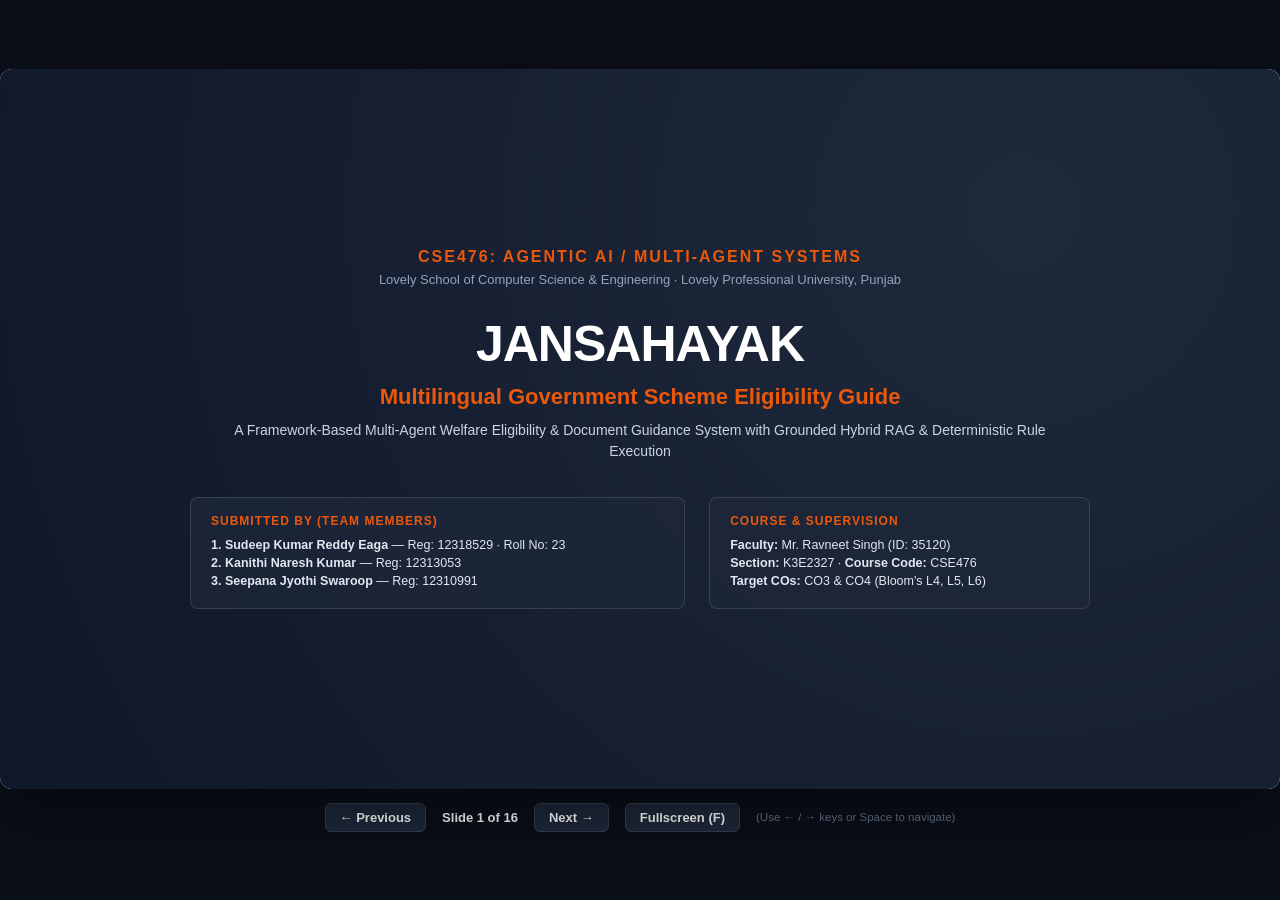
==== PRESENTATION.html @ 5d27ed0f "Add comprehensive 16-slide class presentation in PPTX, HTML, and Markdown formats" ====
<!DOCTYPE html>
<html lang="en">
<head>
  <meta charset="UTF-8">
  <meta name="viewport" content="width=device-width, initial-scale=1.0">
  <title>JanSahayak: Multilingual Government Scheme Eligibility Guide — Presentation</title>
  <style>
    :root {
      --navy: #0f172a;
      --navy-light: #1e293b;
      --saffron: #ea580c;
      --saffron-light: #ffedd5;
      --blue: #2563eb;
      --green: #16a34a;
      --text-dark: #0f172a;
      --text-muted: #64748b;
      --card-bg: #ffffff;
      --card-border: #e2e8f0;
      --bg: #f8fafc;
    }

    * {
      box-sizing: border-box;
      margin: 0;
      padding: 0;
    }

    body {
      font-family: -apple-system, BlinkMacSystemFont, "Segoe UI", Roboto, Helvetica, Arial, sans-serif;
      background-color: #0b0f19;
      color: var(--text-dark);
      display: flex;
      flex-direction: column;
      align-items: center;
      justify-content: center;
      min-height: 100vh;
      overflow: hidden;
      user-select: none;
    }

    /* Presentation Slide Frame (16:9 Widescreen) */
    .deck-container {
      position: relative;
      width: 1280px;
      height: 720px;
      background: var(--bg);
      border-radius: 12px;
      overflow: hidden;
      box-shadow: 0 25px 60px rgba(0, 0, 0, 0.45);
      display: flex;
      flex-direction: column;
    }

    .slide {
      display: none;
      width: 100%;
      height: 100%;
      padding: 0;
      flex-direction: column;
      position: absolute;
      top: 0;
      left: 0;
      background: var(--bg);
    }

    .slide.active {
      display: flex;
      animation: fadeIn 0.25s ease-in-out;
    }

    @keyframes fadeIn {
      from { opacity: 0; transform: scale(0.995); }
      to { opacity: 1; transform: scale(1); }
    }

    /* Slide Header */
    .slide-header {
      background: var(--navy);
      padding: 14px 40px;
      border-bottom: 4px solid var(--saffron);
      display: flex;
      flex-direction: column;
      gap: 3px;
    }

    .slide-tag {
      font-size: 11px;
      font-weight: 800;
      letter-spacing: 1.5px;
      color: var(--saffron);
      text-transform: uppercase;
    }

    .slide-title {
      font-size: 24px;
      font-weight: 800;
      color: #ffffff;
      letter-spacing: -0.3px;
    }

    /* Slide Body */
    .slide-body {
      flex: 1;
      padding: 24px 40px;
      display: grid;
      gap: 24px;
      overflow-y: auto;
    }

    .grid-2 {
      grid-template-columns: 1fr 1fr;
    }

    .grid-3 {
      grid-template-columns: 1fr 1fr 1fr;
    }

    .card {
      background: var(--card-bg);
      border: 1.5px solid var(--card-border);
      border-radius: 10px;
      padding: 20px 22px;
      display: flex;
      flex-direction: column;
      gap: 12px;
      box-shadow: 0 4px 12px rgba(15, 23, 42, 0.03);
    }

    .card-title {
      font-size: 15px;
      font-weight: 800;
      color: var(--navy);
      border-bottom: 2px solid var(--card-border);
      padding-bottom: 8px;
      display: flex;
      align-items: center;
      gap: 8px;
    }

    .card-content {
      font-size: 13px;
      line-height: 1.55;
      color: #334155;
      display: flex;
      flex-direction: column;
      gap: 10px;
    }

    .card-content strong {
      color: var(--navy);
      font-weight: 700;
    }

    .metric-grid {
      display: grid;
      grid-template-columns: repeat(4, 1fr);
      gap: 16px;
      margin-bottom: 16px;
    }

    .metric-card {
      background: #ffffff;
      border: 2px solid var(--card-border);
      border-radius: 8px;
      padding: 12px;
      text-align: center;
    }

    .metric-card.green { border-color: var(--green); }
    .metric-card.blue { border-color: var(--blue); }
    .metric-card.saffron { border-color: var(--saffron); }

    .metric-label {
      font-size: 10px;
      font-weight: 800;
      color: var(--text-muted);
      text-transform: uppercase;
      letter-spacing: 0.8px;
    }

    .metric-val {
      font-size: 26px;
      font-weight: 900;
      margin: 4px 0 2px 0;
    }

    .metric-card.green .metric-val { color: var(--green); }
    .metric-card.blue .metric-val { color: var(--blue); }
    .metric-card.saffron .metric-val { color: var(--saffron); }

    .metric-sub {
      font-size: 10.5px;
      color: var(--text-muted);
    }

    /* Table Styling */
    table.slide-table {
      width: 100%;
      border-collapse: collapse;
      font-size: 12px;
      background: #ffffff;
      border-radius: 6px;
      overflow: hidden;
      border: 1px solid var(--card-border);
    }

    table.slide-table th {
      background: var(--navy);
      color: #ffffff;
      padding: 8px 12px;
      text-align: left;
      font-weight: 700;
    }

    table.slide-table td {
      padding: 7px 12px;
      border-bottom: 1px solid #f1f5f9;
      color: #334155;
    }

    table.slide-table tr:nth-child(even) td {
      background: #f8fafc;
    }

    .badge-pill {
      display: inline-block;
      padding: 2px 8px;
      border-radius: 12px;
      font-size: 11px;
      font-weight: 800;
      background: #dcfce7;
      color: var(--green);
    }

    /* Slide Footer */
    .slide-footer {
      padding: 8px 40px;
      background: #ffffff;
      border-top: 1px solid var(--card-border);
      display: flex;
      justify-content: space-between;
      align-items: center;
      font-size: 11px;
      color: var(--text-muted);
    }

    /* Title Slide Specifics */
    .slide-title-bg {
      background: radial-gradient(circle at 80% 20%, #1e293b 0%, #0f172a 100%);
      color: #ffffff;
      justify-content: center;
      align-items: center;
      text-align: center;
      padding: 40px;
    }

    .title-lpu {
      color: var(--saffron);
      font-size: 16px;
      font-weight: 800;
      letter-spacing: 2px;
      text-transform: uppercase;
      margin-bottom: 6px;
    }

    .title-dept {
      color: #94a3b8;
      font-size: 13px;
      margin-bottom: 30px;
    }

    .title-main {
      font-size: 50px;
      font-weight: 900;
      letter-spacing: -1px;
      line-height: 1.1;
      margin-bottom: 12px;
    }

    .title-sub {
      font-size: 22px;
      font-weight: 700;
      color: var(--saffron);
      margin-bottom: 10px;
    }

    .title-desc {
      font-size: 14px;
      color: #cbd5e1;
      max-width: 820px;
      margin: 0 auto 35px auto;
      line-height: 1.5;
    }

    .title-grid {
      display: grid;
      grid-template-columns: 1.3fr 1fr;
      gap: 24px;
      max-width: 900px;
      width: 100%;
      text-align: left;
    }

    .title-card {
      background: rgba(30, 41, 59, 0.7);
      border: 1px solid rgba(255, 255, 255, 0.12);
      border-radius: 8px;
      padding: 16px 20px;
    }

    .title-card h4 {
      font-size: 12px;
      color: var(--saffron);
      text-transform: uppercase;
      letter-spacing: 1px;
      margin-bottom: 10px;
    }

    .title-card p {
      font-size: 12.5px;
      color: #e2e8f0;
      margin-bottom: 4px;
    }

    /* Controls Bar */
    .controls-bar {
      margin-top: 14px;
      display: flex;
      align-items: center;
      gap: 16px;
      color: #94a3b8;
      font-size: 13px;
    }

    .nav-btn {
      background: var(--navy-light);
      color: #ffffff;
      border: 1px solid #334155;
      padding: 6px 14px;
      border-radius: 6px;
      cursor: pointer;
      font-weight: 600;
      font-size: 13px;
      transition: background 0.15s;
    }

    .nav-btn:hover {
      background: var(--saffron);
    }
  </style>
</head>
<body>

  <div class="deck-container" id="deckContainer">

    <!-- SLIDE 1: Title Slide -->
    <div class="slide slide-title-bg active" id="slide-1">
      <div class="title-lpu">CSE476: AGENTIC AI / MULTI-AGENT SYSTEMS</div>
      <div class="title-dept">Lovely School of Computer Science &amp; Engineering &middot; Lovely Professional University, Punjab</div>
      <div class="title-main">JANSAHAYAK</div>
      <div class="title-sub">Multilingual Government Scheme Eligibility Guide</div>
      <div class="title-desc">
        A Framework-Based Multi-Agent Welfare Eligibility &amp; Document Guidance System with Grounded Hybrid RAG &amp; Deterministic Rule Execution
      </div>

      <div class="title-grid">
        <div class="title-card">
          <h4>Submitted By (Team Members)</h4>
          <p><strong>1. Sudeep Kumar Reddy Eaga</strong> &mdash; Reg: 12318529 &middot; Roll No: 23</p>
          <p><strong>2. Kanithi Naresh Kumar</strong> &mdash; Reg: 12313053</p>
          <p><strong>3. Seepana Jyothi Swaroop</strong> &mdash; Reg: 12310991</p>
        </div>
        <div class="title-card">
          <h4>Course &amp; Supervision</h4>
          <p><strong>Faculty:</strong> Mr. Ravneet Singh (ID: 35120)</p>
          <p><strong>Section:</strong> K3E2327 &middot; <strong>Course Code:</strong> CSE476</p>
          <p><strong>Target COs:</strong> CO3 &amp; CO4 (Bloom's L4, L5, L6)</p>
        </div>
      </div>
    </div>

    <!-- SLIDE 2: Problem Statement & Motivation -->
    <div class="slide" id="slide-2">
      <div class="slide-header">
        <div class="slide-tag">Problem Statement &amp; Motivation</div>
        <div class="slide-title">The Citizen Welfare Access Dilemma in India</div>
      </div>
      <div class="slide-body grid-2">
        <div class="card">
          <div class="card-title">Real-World Societal Challenge</div>
          <div class="card-content">
            <p><strong>Linguistic Divide:</strong> India has 22+ official languages, yet government gazettes and welfare portals are predominantly authored in formal English or bureaucratic Hindi, excluding millions of non-English literate citizens.</p>
            <p><strong>Fragmented Bureaucratic Silos:</strong> Schemes are dispersed across unlinked ministries (Agriculture, Rural Dev, Health, MSME, Social Justice). Citizens must navigate dozens of portals with no unified point of intake.</p>
            <p><strong>Complex Multi-Conditional Rules:</strong> Determining eligibility requires evaluating statutory criteria: income caps, land acreage, pucca housing status, BPL cards, caste categories, age boundaries, and gender rules.</p>
            <p><strong>Document Ambiguity:</strong> Citizens lack clarity on required papers, causing repeated rejections at Common Service Centres (CSCs).</p>
          </div>
        </div>
        <div class="card">
          <div class="card-title">The JanSahayak Multi-Agent Solution</div>
          <div class="card-content">
            <p><strong>6 Specialized Agents in Sequential Chain:</strong> Orchestrated via Microsoft Agent Framework SequentialBuilder, guaranteeing deterministic progression from intake to verified guide.</p>
            <p><strong>12 Indian Languages &amp; Voice Accessibility:</strong> Full text and STT/TTS voice support for Hindi, Punjabi, Telugu, Tamil, Bengali, Marathi, Kannada, Gujarati, Malayalam, Odia, Urdu (RTL), and English.</p>
            <p><strong>Zero-Hallucination GroundingGate:</strong> Verifies that every recommended scheme is grounded in official RAG chunks and satisfies mathematical eligibility rules.</p>
            <p><strong>Two-Tier Fast &amp; Accurate Redis Cache:</strong> Sub-5ms response times via profile-guarded exact and semantic vector cache buckets with zero cross-demographic contamination.</p>
          </div>
        </div>
      </div>
      <div class="slide-footer">
        <span>JanSahayak: Multilingual Government Scheme Eligibility Guide | LPU CSE476</span>
        <span>2 / 16</span>
      </div>
    </div>

    <!-- SLIDE 3: Microservices Topology -->
    <div class="slide" id="slide-3">
      <div class="slide-header">
        <div class="slide-tag">System Architecture</div>
        <div class="slide-title">Decoupled Microservice Topology &amp; Ports</div>
      </div>
      <div class="slide-body grid-3">
        <div class="card">
          <div class="card-title" style="color: var(--blue);">1. Edge &amp; UI Layer</div>
          <div class="card-content">
            <p><strong>frontend-ui (:3000):</strong><br>Alpine Nginx Single Page Application. Features Web Speech API STT/TTS, live visual 6-stage tracker, Urdu RTL mode, and direct scheme browser.</p>
            <p><strong>api-gateway (:8000):</strong><br>FastAPI edge proxy. Manages two-tier Redis caching, Server-Sent Events (SSE) progress streaming, and LoopAwareAsyncHttpPool resilient connection pooling.</p>
          </div>
        </div>
        <div class="card">
          <div class="card-title" style="color: var(--saffron);">2. Core Agent &amp; Voice</div>
          <div class="card-content">
            <p><strong>agent-orchestrator (:8003):</strong><br>Microsoft Agent Framework runtime. Executes SequentialBuilder pipeline, GroundingGate invariant verification, and 10-profile evaluation benchmarks.</p>
            <p><strong>voice-speech-service (:8004):</strong><br>12 BCP-47 speech locale registry and markdown-to-speech sanitizer stripping formatting for browser audio synthesis.</p>
          </div>
        </div>
        <div class="card">
          <div class="card-title" style="color: var(--green);">3. Data, RAG &amp; Cache</div>
          <div class="card-content">
            <p><strong>profile-memory (:8001):</strong><br>Session working memory, demographic attributes, and execution audit trails.</p>
            <p><strong>rag-retrieval (:8002):</strong><br>Hybrid BM25 + Dense Character Trigram vector RAG over 17 government schemes.</p>
            <p><strong>PostgreSQL 16 &amp; Redis 7:</strong><br>Relational/JSONB schema + high-speed L1/L2 in-memory caching.</p>
          </div>
        </div>
      </div>
      <div class="slide-footer">
        <span>JanSahayak: Multilingual Government Scheme Eligibility Guide | LPU CSE476</span>
        <span>3 / 16</span>
      </div>
    </div>

    <!-- SLIDE 4: Multi-Agent Sequential Pipeline -->
    <div class="slide" id="slide-4">
      <div class="slide-header">
        <div class="slide-tag">Multi-Agent Coordination</div>
        <div class="slide-title">Microsoft Agent Framework Sequential Orchestration</div>
      </div>
      <div class="slide-body grid-2">
        <div class="card">
          <div class="card-title">Why Sequential Pipeline Topology?</div>
          <div class="card-content">
            <p><strong>Ordered Administrative Workflow:</strong> Real-world welfare evaluation is inherently sequential: Language/Demographics &rarr; RAG Document Retrieval &rarr; Rule Verification &rarr; Document Checklist &rarr; Grounding Check &rarr; Language Consistency.</p>
            <p><strong>No Race Conditions:</strong> Blackboard / Broadcast patterns introduce unpredictable execution order and state conflicts. Sequential ordering eliminates concurrency bugs.</p>
            <p><strong>Zero LLM Token Waste:</strong> Supervisor agents burn high token budgets re-routing tasks dynamically. A deterministic linear chain provides minimal latency and optimal efficiency.</p>
            <p><strong>Rigorous Quality Gates:</strong> Permits embedding an explicit GroundingGate between rule evaluation and citizen response.</p>
          </div>
        </div>
        <div class="card">
          <div class="card-title">Framework Primitives &amp; Shared Memory</div>
          <div class="card-content">
            <p><strong>SequentialBuilder:</strong> Chains all 6 agents implementing Microsoft Agent Framework's <code>SupportsAgentRun</code> protocol.</p>
            <p><strong>Template Method Pattern:</strong> <code>SpecializedPipelineAgent(BaseAgent)</code> handles timing telemetry, session lifecycle, and memory read/write audit logging.</p>
            <p><strong>SharedProfileMemoryContextProvider:</strong> Reactive context provider that reads and writes <code>UserProfileMemory</code> across the pipeline, syncing with PostgreSQL and Redis.</p>
            <p><strong>Audit Ledger:</strong> Every agent logs accessed memory fields, duration in milliseconds, and output summaries.</p>
          </div>
        </div>
      </div>
      <div class="slide-footer">
        <span>JanSahayak: Multilingual Government Scheme Eligibility Guide | LPU CSE476</span>
        <span>4 / 16</span>
      </div>
    </div>

    <!-- SLIDE 5: Agent 1 - Profile Intake Agent -->
    <div class="slide" id="slide-5">
      <div class="slide-header">
        <div class="slide-tag">Specialized Agent 1 / 6</div>
        <div class="slide-title">Profile Intake Agent (Language &amp; Demographics)</div>
      </div>
      <div class="slide-body grid-2">
        <div class="card">
          <div class="card-title">Detection &amp; Slot Extraction Engine</div>
          <div class="card-content">
            <p><strong>12-Language Script Detection:</strong> Evaluates Unicode codepoints across Latin, Devanagari, Gurmukhi, Telugu, Tamil, Bengali, Kannada, Gujarati, Malayalam, Odia, and Perso-Arabic scripts.</p>
            <p><strong>Indic &amp; Urdu Numeral Normalizer:</strong> Translates regional numerals into standard ASCII digits before numeric processing:<br>
            Devanagari [०-९] &rarr; [0-9] | Gurmukhi [੦-੯] &rarr; [0-9]<br>
            Telugu [౦-౯] &rarr; [0-9] | Urdu [۰-۹] &rarr; [0-9]</p>
            <p><strong>Regex Slot Extraction (14 Attributes):</strong> Extracts Age, Income, Landholding acres, Pucca house status, BPL card, Gender, Marital status, Caste category, Disability percentage, LPG connection, Student status, Govt employee status, and Girl child age.</p>
          </div>
        </div>
        <div class="card">
          <div class="card-title">Interactive Features &amp; Memory Contract</div>
          <div class="card-content">
            <p><strong>Missing Requisite Detection:</strong> Automatically flags missing core fields (age, occupation, residence, income) in <code>missing_profile_fields</code> for interactive UI confirmation.</p>
            <p><strong>Form Overrides:</strong> Combines direct form dropdowns with conversational text input.</p>
            <p><strong>Canonical Demographic Signature:</strong> Computes a demographic SHA-256 hash used by the Redis Semantic Cache before pipeline execution.</p>
            <p><strong>Memory Contract:</strong> Reads <code>raw_query</code>; writes strongly typed <code>CitizenProfile</code> and resets stale downstream state.</p>
          </div>
        </div>
      </div>
      <div class="slide-footer">
        <span>JanSahayak: Multilingual Government Scheme Eligibility Guide | LPU CSE476</span>
        <span>5 / 16</span>
      </div>
    </div>

    <!-- SLIDE 6: Agent 2 - Scheme Retrieval Agent -->
    <div class="slide" id="slide-6">
      <div class="slide-header">
        <div class="slide-tag">Specialized Agent 2 / 6</div>
        <div class="slide-title">Scheme Retrieval Agent (Hybrid BM25 + Vector RAG)</div>
      </div>
      <div class="slide-body grid-2">
        <div class="card">
          <div class="card-title">Hybrid Retrieval Architecture</div>
          <div class="card-content">
            <p><strong>Why Hybrid RAG?</strong> Pure sparse search misses semantic meaning in colloquial dialects; pure dense models hallucinate or confuse official scheme acronyms (PM-KISAN vs PMFBY).</p>
            <p><strong>Dual-Tier Hybrid Formula:</strong><br>
            <code>Score = 0.5 &times; BM25Score + 0.5 &times; CosineSim(E_chunk, E_query)</code></p>
            <p><strong>Okapi BM25 Sparse Search:</strong> Indexes exact ministry names, portals, and statutory acronyms.</p>
            <p><strong>Dense Character 3-Gram Vector Model:</strong> Captures sub-word morphology and Indic transliterations invariant to dialectal spelling variations.</p>
          </div>
        </div>
        <div class="card">
          <div class="card-title">Candidate Filtering &amp; Grounding Evidence</div>
          <div class="card-content">
            <p><strong>Profile-Guided Query Expansion:</strong> Ingests the raw query and enriches it with demographic slots (e.g. "elderly rural farmer 2 acres bpl agriculture crop insurance").</p>
            <p><strong>Top-K Candidate Selection (K = 10):</strong> Retrieves top 10 relevant policy chunks across the 17 seeded welfare schemes.</p>
            <p><strong>Chunk Citation Preservation:</strong> Associates every candidate scheme with explicit chunk IDs (e.g., <code>PM-KISAN::chunk_0</code>). Mandatory for GroundingGate verification.</p>
            <p><strong>Memory Contract:</strong> Writes <code>retrieved_chunks</code> and <code>retrieved_scheme_ids</code> to UserProfileMemory.</p>
          </div>
        </div>
      </div>
      <div class="slide-footer">
        <span>JanSahayak: Multilingual Government Scheme Eligibility Guide | LPU CSE476</span>
        <span>6 / 16</span>
      </div>
    </div>

    <!-- SLIDE 7: Agent 3 - Eligibility Rule Agent -->
    <div class="slide" id="slide-7">
      <div class="slide-header">
        <div class="slide-tag">Specialized Agent 3 / 6</div>
        <div class="slide-title">Eligibility Rule Agent (Deterministic Strategy Engine)</div>
      </div>
      <div class="slide-body grid-2">
        <div class="card">
          <div class="card-title">Strategy Pattern Comparator Engine</div>
          <div class="card-content">
            <p><strong>Strategy Table (<code>_OPERATOR_STRATEGIES</code>):</strong> Pure, stateless comparison functions for all RuleOperator enums:<br>
            LTE, GTE, EQ, NEQ, IN, NOT_IN, BOOL_IS, RANGE.</p>
            <p><strong>Strictly Bounded to RAG Candidates:</strong> Evaluates only candidate schemes retrieved by RAG, preventing hallucination of arbitrary non-existent schemes.</p>
            <p><strong>Composite Rule Grammar:</strong><br>
            &bull; <strong>all_of (Mandatory Conjunction):</strong> Every condition must strictly evaluate to True.<br>
            &bull; <strong>any_of_groups (Alternative Disjunction):</strong> Evaluates alternative branches (e.g. BPL card OR kutcha house).</p>
          </div>
        </div>
        <div class="card">
          <div class="card-title">Tri-State Logic &amp; Audit Trail</div>
          <div class="card-content">
            <p><strong>Tri-State Classification:</strong><br>
            1. <strong>ELIGIBLE:</strong> Passed all mandatory rules with zero failures and zero missing facts.<br>
            2. <strong>POTENTIAL:</strong> Passed rules, zero failures, pending confirmation of 1-2 missing facts.<br>
            3. <strong>INELIGIBLE:</strong> Failed &ge; 1 statutory rule (e.g. income limit exceeded, govt employee exclusion).</p>
            <p><strong>Detailed Rule Audit Trail:</strong> Logs exact actual vs threshold values (e.g., "Passed: land_acres=2.0 &le; 5.0, income=90000 &le; 200000").</p>
            <p><strong>Memory Contract:</strong> Writes <code>eligibility_results</code>, <code>eligible_scheme_ids</code>, <code>potential_scheme_ids</code>.</p>
          </div>
        </div>
      </div>
      <div class="slide-footer">
        <span>JanSahayak: Multilingual Government Scheme Eligibility Guide | LPU CSE476</span>
        <span>7 / 16</span>
      </div>
    </div>

    <!-- SLIDE 8: Agent 4 - Document Checklist Agent -->
    <div class="slide" id="slide-8">
      <div class="slide-header">
        <div class="slide-tag">Specialized Agent 4 / 6</div>
        <div class="slide-title">Document Checklist Agent (Deduplication &amp; Authorities)</div>
      </div>
      <div class="slide-body grid-2">
        <div class="card">
          <div class="card-title">Cross-Scheme Merging &amp; Deduplication</div>
          <div class="card-content">
            <p><strong>The Multi-Scheme Document Problem:</strong> When a citizen qualifies for multiple schemes (e.g., PM-KISAN, PMFBY, PMAY-G, AB-PMJAY), naive systems output 4 duplicate "Aadhaar Card" and "Bank Passbook" bullet points.</p>
            <p><strong>Intelligent Merging Algorithm:</strong> Uses a keyed hash map <code>merged_docs: dict[str, DocumentRequirement]</code>. When a paper is cited multiple times, it consolidates it into one entry while appending scheme IDs to <code>required_for_schemes</code>.</p>
            <p><strong>Localized Document Names:</strong> Resolves document titles into the citizen's target language (e.g., 'ಆಧಾರ್ ಕಾರ್ಡ್', 'భూమి పట్టాదారు పాస్ పుస్తకం').</p>
          </div>
        </div>
        <div class="card">
          <div class="card-title">Issuing Authorities &amp; Where-to-Obtain</div>
          <div class="card-content">
            <p><strong>Statutory Authority Mapping:</strong> Directs citizens to the exact certifying office:<br>
            &bull; <strong>Aadhaar Card:</strong> UIDAI / Aadhaar Seva Kendra<br>
            &bull; <strong>BPL / Ration Card:</strong> Food &amp; Civil Supplies Department<br>
            &bull; <strong>Income / Caste Certificate:</strong> Tehsildar / Revenue Dept / CSC<br>
            &bull; <strong>Land Records:</strong> Patwari / State Bhulekh Portal<br>
            &bull; <strong>Disability Certificate:</strong> CMO / District Medical Board<br>
            &bull; <strong>Job Card:</strong> Gram Panchayat / Block Office</p>
            <p><strong>Memory Contract:</strong> Writes consolidated <code>document_checklist</code> to UserProfileMemory.</p>
          </div>
        </div>
      </div>
      <div class="slide-footer">
        <span>JanSahayak: Multilingual Government Scheme Eligibility Guide | LPU CSE476</span>
        <span>8 / 16</span>
      </div>
    </div>

    <!-- SLIDE 9: Agent 5 - Guide Manager & GroundingGate -->
    <div class="slide" id="slide-9">
      <div class="slide-header">
        <div class="slide-tag">Specialized Agent 5 / 6</div>
        <div class="slide-title">Guide Manager Agent &amp; GroundingGate Verification</div>
      </div>
      <div class="slide-body grid-2">
        <div class="card">
          <div class="card-title">The Three GroundingGate Invariants</div>
          <div class="card-content">
            <p><strong>Executed by <code>GroundingGate.verify()</code>:</strong></p>
            <p><strong>1. Invariant 1 (RAG Retrieval Lineage):</strong> Scheme must be present in <code>retrieved_scheme_ids</code> and possess non-empty chunk evidence IDs.</p>
            <p><strong>2. Invariant 2 (Deterministic Rule Passage):</strong> Scheme must have 0 failed rules and &ge; 1 explicitly passed rule.</p>
            <p><strong>3. Invariant 3 (Document Traceability):</strong> Every checklist document must link to at least one verified eligible scheme.</p>
            <p><strong>Hallucination Blocking:</strong> Any ungrounded scheme is stripped from <code>verified_scheme_ids</code> and flagged in <code>ungrounded_claims</code>.</p>
          </div>
        </div>
        <div class="card">
          <div class="card-title">Structured Multilingual Guide Synthesis</div>
          <div class="card-content">
            <p><strong>Standardized 4-Part Guide Layout:</strong><br>
            1. <strong>Greeting &amp; Count:</strong> Localized cultural greeting &amp; eligible count.<br>
            2. <strong>Eligible Schemes:</strong> Official name verbatim, localized benefit summary, explicit qualification reasons.<br>
            3. <strong>Consolidated Documents:</strong> Deduplicated papers with issuing authorities.<br>
            4. <strong>Step-by-Step Application Steps:</strong> Official portal link, local CSC action items, and toll-free helpline numbers.</p>
            <p><strong>Potential Schemes Section:</strong> Highlights programs unlocked if missing facts are provided.</p>
            <p><strong>Memory Contract:</strong> Writes <code>grounding_report</code> and <code>draft_guide_text</code>.</p>
          </div>
        </div>
      </div>
      <div class="slide-footer">
        <span>JanSahayak: Multilingual Government Scheme Eligibility Guide | LPU CSE476</span>
        <span>9 / 16</span>
      </div>
    </div>

    <!-- SLIDE 10: Agent 6 - Language-Consistency Reviewer Agent -->
    <div class="slide" id="slide-10">
      <div class="slide-header">
        <div class="slide-tag">Specialized Agent 6 / 6 (Group-of-3 Add-On)</div>
        <div class="slide-title">Language Reviewer Agent (Quality Assurance &amp; Auto-Repair)</div>
      </div>
      <div class="slide-body grid-2">
        <div class="card">
          <div class="card-title">Two Mandatory Quality Invariants</div>
          <div class="card-content">
            <p><strong>Invariant 1: Target Language Script Consistency:</strong><br>
            Computes script match ratio: <code>R_script = Target_Chars / Total_Alpha_Chars</code>.<br>
            - For Indic languages: Enforces R_script &ge; 0.35 and verifies localized headings.<br>
            - For English: Enforces R_script &ge; 0.60.</p>
            <p><strong>Invariant 2: Verbatim Scheme Name Preservation:</strong><br>
            Official scheme names (e.g., "Pradhan Mantri Kisan Samman Nidhi", "Ayushman Bharat PM-JAY") are statutory legal titles. If translated into arbitrary dictionary words, citizens cannot locate the scheme at physical CSC kiosks. The agent verifies every official name appears verbatim intact.</p>
          </div>
        </div>
        <div class="card">
          <div class="card-title">Deterministic Auto-Repair &amp; Telemetry</div>
          <div class="card-content">
            <p><strong>Deterministic Auto-Repair Engine:</strong> If any official scheme title is altered or omitted, the reviewer automatically restores the canonical scheme title in a formatted block and marks <code>repaired = True</code>. Also restores missing localized greetings.</p>
            <p><strong>LanguageReviewReport Telemetry:</strong> Records target language, detected reply language, script match ratio, intact names list, missing names list, repairs applied, and diagnostic notes.</p>
            <p><strong>Final Memory Write:</strong> Commits <code>final_reply_text</code> and <code>language_review_report</code> to UserProfileMemory.</p>
          </div>
        </div>
      </div>
      <div class="slide-footer">
        <span>JanSahayak: Multilingual Government Scheme Eligibility Guide | LPU CSE476</span>
        <span>10 / 16</span>
      </div>
    </div>

    <!-- SLIDE 11: Multilingual Voice & Speech Service -->
    <div class="slide" id="slide-11">
      <div class="slide-header">
        <div class="slide-tag">Multilingual NLP &amp; Voice</div>
        <div class="slide-title">Voice &amp; Speech Microservice (:8004)</div>
      </div>
      <div class="slide-body grid-2">
        <div class="card">
          <div class="card-title">12 Supported Indian Language Locales</div>
          <div class="card-content">
            <p><strong>Constitutional Language Representation:</strong><br>
            1. English (en-IN) &nbsp;&nbsp;&nbsp;&nbsp;&nbsp;&nbsp; 7. Marathi (mr-IN)<br>
            2. Hindi (hi-IN) &nbsp;&nbsp;&nbsp;&nbsp;&nbsp;&nbsp;&nbsp;&nbsp; 8. Kannada (kn-IN)<br>
            3. Punjabi (pa-IN) &nbsp;&nbsp;&nbsp;&nbsp;&nbsp; 9. Gujarati (gu-IN)<br>
            4. Telugu (te-IN) &nbsp;&nbsp;&nbsp;&nbsp;&nbsp;&nbsp; 10. Malayalam (ml-IN)<br>
            5. Tamil (ta-IN) &nbsp;&nbsp;&nbsp;&nbsp;&nbsp;&nbsp;&nbsp;&nbsp; 11. Odia (or-IN)<br>
            6. Bengali (bn-IN) &nbsp;&nbsp;&nbsp;&nbsp;&nbsp; 12. Urdu (ur-IN, RTL)</p>
            <p><strong>Urdu Right-to-Left (RTL):</strong> Dynamically switches text direction (<code>dir="rtl"</code>) when Urdu is selected, formatting Nastaliq text naturally.</p>
            <p><strong>Indic Digits:</strong> Handles both written Indic numerals (੬੫, ६५) and spoken colloquial numbers.</p>
          </div>
        </div>
        <div class="card">
          <div class="card-title">Speech-to-Text &amp; Text-to-Speech Architecture</div>
          <div class="card-content">
            <p><strong>Decoupled Voice Microservice (:8004):</strong> Exposes locale metadata and speech sanitization endpoints, insulating core agent reasoning from speech processing.</p>
            <p><strong>Speech-to-Text (STT):</strong> Integrated via browser <code>webkitSpeechRecognition</code> with BCP-47 locale auto-selection. Real-time interim feedback and auto-dispatch.</p>
            <p><strong>Markdown-to-Speech Sanitizer:</strong> <code>POST /api/v1/voice/sanitize-speech</code> strips Markdown tables, URLs, emojis, and hashtags into clean, fluent sentences suitable for speech synthesis.</p>
            <p><strong>Non-Blocking Fallback:</strong> If microphone access is denied or unavailable, normal text input continues uninterrupted.</p>
          </div>
        </div>
      </div>
      <div class="slide-footer">
        <span>JanSahayak: Multilingual Government Scheme Eligibility Guide | LPU CSE476</span>
        <span>11 / 16</span>
      </div>
    </div>

    <!-- SLIDE 12: Database Design & Redis Caching -->
    <div class="slide" id="slide-12">
      <div class="slide-header">
        <div class="slide-tag">Data &amp; Caching Architecture</div>
        <div class="slide-title">PostgreSQL 16 Schema &amp; Two-Tier Redis Cache</div>
      </div>
      <div class="slide-body grid-2">
        <div class="card">
          <div class="card-title">PostgreSQL 16 Relational + JSONB Schema</div>
          <div class="card-content">
            <p><strong>3NF Relational Tables:</strong><br>
            &bull; <code>SCHEMES:</code> Primary metadata, official portals, helplines.<br>
            &bull; <code>SCHEME_CHUNKS:</code> 1:N pre-embedded RAG policy chunks.<br>
            &bull; <code>CITIZEN_SESSIONS:</code> Normalized profiles &amp; memory snapshots.<br>
            &bull; <code>AGENT_AUDIT_LOGS:</code> Granular read/write audit entries.<br>
            &bull; <code>EVALUATION_RUNS:</code> Historical benchmark records.</p>
            <p><strong>JSONB Dynamic Columns:</strong> Stores flexible eligibility rules, required papers, and 12-language localized summaries without schema alterations.</p>
            <p><strong>Repository Pattern:</strong> Decouples storage logic with automatic SQLite local fallback.</p>
          </div>
        </div>
        <div class="card">
          <div class="card-title">Two-Tier Accurate Redis Caching Engine</div>
          <div class="card-content">
            <p><strong>The Demographic Collision Hazard:</strong> Naive semantic caching risks serving a rural farmer's welfare response to an urban college student who asked a similar question.</p>
            <p><strong>Canonical Profile Signature Guard:</strong> Computes SHA-256 <code>profile_hash</code> over normalized demographic facts before cache lookup, strictly partitioning cache buckets by demographic profile.</p>
            <p><strong>Two Cache Tiers:</strong><br>
            &bull; <strong>Tier 1 (Exact Hit):</strong> O(1) lookup on <code>&lt;profile_hash&gt;:&lt;query_hash&gt;</code> (&lt;5ms latency).<br>
            &bull; <strong>Tier 2 (Semantic Paraphrase):</strong> Cosine similarity &ge; 0.90 within the same demographic profile bucket.<br>
            &bull; <strong>Tier 3:</strong> RAG chunk cache and session memory write-through.</p>
          </div>
        </div>
      </div>
      <div class="slide-footer">
        <span>JanSahayak: Multilingual Government Scheme Eligibility Guide | LPU CSE476</span>
        <span>12 / 16</span>
      </div>
    </div>

    <!-- SLIDE 13: Software Engineering & LLD -->
    <div class="slide" id="slide-13">
      <div class="slide-header">
        <div class="slide-tag">Low-Level Design (LLD)</div>
        <div class="slide-title">Software Engineering Rigor: SOLID Principles &amp; Design Patterns</div>
      </div>
      <div class="slide-body grid-2">
        <div class="card">
          <div class="card-title">SOLID Principles Implementation</div>
          <div class="card-content">
            <p><strong>Single Responsibility (SRP):</strong> Every agent isolates one task (e.g. ProfileIntakeAgent only extracts demographics; DocumentChecklistAgent only deduplicates papers).</p>
            <p><strong>Open / Closed (OCP):</strong> New rule operators added to <code>_OPERATOR_STRATEGIES</code> and new languages added to <code>language_packs.py</code> without modifying core evaluators.</p>
            <p><strong>Liskov Substitution (LSP):</strong> <code>RedisCacheStore</code> and <code>InMemoryCacheStore</code> identically fulfill <code>ICacheStore</code>; HTTP and Local memory clients are interchangeable.</p>
            <p><strong>Interface Segregation &amp; Dependency Inversion (ISP/DIP):</strong> Focused contracts in <code>shared/interfaces/</code>. Pipeline depends strictly on abstract interfaces injected at runtime.</p>
          </div>
        </div>
        <div class="card">
          <div class="card-title">GoF Design Patterns Applied</div>
          <div class="card-content">
            <p><strong>Template Method Pattern:</strong> <code>SpecializedPipelineAgent</code> manages timing, MAF context hooks, and audit logging while subclasses implement domain <code>execute_step()</code>.</p>
            <p><strong>Strategy Pattern:</strong> Used for eligibility rule operator dispatch (<code>_OPERATOR_STRATEGIES</code>) and LLM backend selection (<code>ChatClientFactory</code>).</p>
            <p><strong>Repository &amp; Unit of Work Pattern:</strong> Decouples data access from business logic via <code>SqlProfileMemoryRepository</code> and <code>SqlSchemeRepository</code>.</p>
            <p><strong>Cache-Aside &amp; Decorator Pattern:</strong> <code>SemanticQueryCacheService</code> intercepts pipeline requests, checks exact/semantic tiers, and transparently caches outputs.</p>
          </div>
        </div>
      </div>
      <div class="slide-footer">
        <span>JanSahayak: Multilingual Government Scheme Eligibility Guide | LPU CSE476</span>
        <span>13 / 16</span>
      </div>
    </div>

    <!-- SLIDE 14: Evaluation & Benchmark -->
    <div class="slide" id="slide-14">
      <div class="slide-header">
        <div class="slide-tag">CO3 &amp; CO4 Evaluation</div>
        <div class="slide-title">Quantitative Evaluation Benchmark (10 Multilingual Profiles)</div>
      </div>
      <div class="slide-body">
        <div class="metric-grid">
          <div class="metric-card green">
            <div class="metric-label">Macro Precision</div>
            <div class="metric-val">100.0%</div>
            <div class="metric-sub">Score: 1.0000</div>
          </div>
          <div class="metric-card green">
            <div class="metric-label">Macro Recall</div>
            <div class="metric-val">100.0%</div>
            <div class="metric-sub">Score: 1.0000</div>
          </div>
          <div class="metric-card blue">
            <div class="metric-label">Grounding Pass Rate</div>
            <div class="metric-val">100.0%</div>
            <div class="metric-sub">Zero Hallucinations</div>
          </div>
          <div class="metric-card saffron">
            <div class="metric-label">Name Preservation</div>
            <div class="metric-val">100.0%</div>
            <div class="metric-sub">Verbatim Intact</div>
          </div>
        </div>

        <table class="slide-table">
          <thead>
            <tr>
              <th>ID</th>
              <th>Lang</th>
              <th>Citizen Profile Description</th>
              <th>Ground-Truth Welfare Schemes</th>
              <th>Precision</th>
              <th>Recall</th>
              <th>Grounding</th>
            </tr>
          </thead>
          <tbody>
            <tr>
              <td><strong>P01</strong></td>
              <td><code>hi</code></td>
              <td>Elderly Rural Small Farmer (BPL, 2 Acres, No Pucca House)</td>
              <td>PM-KISAN, PMFBY, PMAY-G, AB-PMJAY, IGNOAPS, MGNREGA</td>
              <td><span class="badge-pill">1.00</span></td>
              <td><span class="badge-pill">1.00</span></td>
              <td><span class="badge-pill">PASS</span></td>
            </tr>
            <tr>
              <td><strong>P02</strong></td>
              <td><code>te</code></td>
              <td>Rural Widowed Woman Laborer (BPL, No LPG, No Pucca House)</td>
              <td>PMAY-G, AB-PMJAY, PMUY, IGNWPS, MGNREGA</td>
              <td><span class="badge-pill">1.00</span></td>
              <td><span class="badge-pill">1.00</span></td>
              <td><span class="badge-pill">PASS</span></td>
            </tr>
            <tr>
              <td><strong>P04</strong></td>
              <td><code>ta</code></td>
              <td>Rural Pregnant Woman (SC Category, Low Income, No LPG)</td>
              <td>AB-PMJAY, PMUY, PMMVY, MGNREGA</td>
              <td><span class="badge-pill">1.00</span></td>
              <td><span class="badge-pill">1.00</span></td>
              <td><span class="badge-pill">PASS</span></td>
            </tr>
            <tr>
              <td><strong>P07</strong></td>
              <td><code>kn</code></td>
              <td>Rural Citizen with 85% Disability (BPL, Unemployed)</td>
              <td>PMAY-G, AB-PMJAY, IGNDPS, ADIP-DIVYANG, MGNREGA</td>
              <td><span class="badge-pill">1.00</span></td>
              <td><span class="badge-pill">1.00</span></td>
              <td><span class="badge-pill">PASS</span></td>
            </tr>
            <tr>
              <td><strong>P10</strong></td>
              <td><code>en</code></td>
              <td>High-Income Urban Govt Employee <em>(Negative Control)</em></td>
              <td><em>(None)</em> &rarr; Correctly disqualified from welfare</td>
              <td><span class="badge-pill">1.00</span></td>
              <td><span class="badge-pill">1.00</span></td>
              <td><span class="badge-pill">PASS</span></td>
            </tr>
          </tbody>
        </table>
      </div>
      <div class="slide-footer">
        <span>JanSahayak: Multilingual Government Scheme Eligibility Guide | LPU CSE476</span>
        <span>14 / 16</span>
      </div>
    </div>

    <!-- SLIDE 15: Deployment & Execution -->
    <div class="slide" id="slide-15">
      <div class="slide-header">
        <div class="slide-tag">Deployment &amp; Execution</div>
        <div class="slide-title">Three Deployment Modes &amp; Automated Verification</div>
      </div>
      <div class="slide-body grid-3">
        <div class="card">
          <div class="card-title" style="color: var(--blue);">Mode A: Docker Compose</div>
          <div class="card-content">
            <p><strong>Full Microservices Stack:</strong><br>
            Orchestrates all 8 containers:<br>
            &bull; frontend-ui (:3000)<br>
            &bull; api-gateway (:8000)<br>
            &bull; profile-memory (:8001)<br>
            &bull; rag-retrieval (:8002)<br>
            &bull; orchestrator (:8003)<br>
            &bull; voice-speech (:8004)<br>
            &bull; postgres (:5432)<br>
            &bull; redis (:6379)</p>
            <p><strong>Command:</strong><br>
            <code>docker compose up --build</code></p>
          </div>
        </div>
        <div class="card">
          <div class="card-title" style="color: var(--saffron);">Mode B: Portable Docker</div>
          <div class="card-content">
            <p><strong>All-in-One Container:</strong><br>
            Single self-contained image packing SQLite, in-memory cache, static UI, and API Gateway on port 8000.<br>
            Ideal for quick class demonstrations and evaluations.</p>
            <p><strong>Commands:</strong><br>
            <code>docker build -t jansahayak .</code><br>
            <code>docker run -p 8000:8000 jansahayak</code></p>
          </div>
        </div>
        <div class="card">
          <div class="card-title" style="color: var(--green);">Mode C: Python &amp; Tests</div>
          <div class="card-content">
            <p><strong>Local In-Process Run:</strong><br>
            <code>set ORCHESTRATION_MODE=local_inproc</code><br>
            <code>uvicorn services.api_gateway.main:app --port 8000</code></p>
            <p><strong>Automated Test Suite:</strong><br>
            19 automated tests passing in ~54s:<br>
            &bull; 10-profile benchmark<br>
            &bull; Live HTTP microservice cluster<br>
            &bull; GroundingGate invariant tests<br>
            &bull; Redis cache accuracy<br>
            <code>pytest -v</code> (19 passed)</p>
          </div>
        </div>
      </div>
      <div class="slide-footer">
        <span>JanSahayak: Multilingual Government Scheme Eligibility Guide | LPU CSE476</span>
        <span>15 / 16</span>
      </div>
    </div>

    <!-- SLIDE 16: Summary, Academic Impact & Future Roadmap -->
    <div class="slide" id="slide-16">
      <div class="slide-header">
        <div class="slide-tag">Conclusion &amp; Q&amp;A</div>
        <div class="slide-title">Academic Attainment, Future Roadmap &amp; Project Links</div>
      </div>
      <div class="slide-body grid-2">
        <div class="card">
          <div class="card-title">Academic Learning Outcomes Fulfilled</div>
          <div class="card-content">
            <p><strong>CO3 Attainment (Multi-Agent Architecture &amp; RAG):</strong><br>
            &bull; Built a 6-agent sequential pipeline on Microsoft Agent Framework (<code>SequentialBuilder</code>).<br>
            &bull; Implemented shared context provider (<code>UserProfileMemoryContextProvider</code>).<br>
            &bull; Dual-tier hybrid BM25 + dense trigram vector RAG over 17 government schemes.</p>
            <p><strong>CO4 Attainment (Evaluation &amp; Benchmarking):</strong><br>
            &bull; Evaluated on 10 realistic multilingual profiles in 7 Indian languages.<br>
            &bull; 100% Macro/Micro Precision, 100% Recall, 100% Grounding Pass Rate.<br>
            &bull; Bloom's Taxonomy Cognitive Levels L4 (Analyze), L5 (Evaluate), L6 (Create) achieved.</p>
          </div>
        </div>
        <div class="card">
          <div class="card-title">Future Roadmap &amp; Project Links</div>
          <div class="card-content">
            <p><strong>Future Roadmap:</strong><br>
            1. <strong>DigiLocker API Integration:</strong> Direct biometric document verification.<br>
            2. <strong>Offline Edge Speech Models:</strong> AI4Bharat IndicWav2Vec for remote rural panchayats.<br>
            3. <strong>State Scheme Web Crawlers:</strong> Periodic ingestion of new state gazettes.</p>
            <p><strong>Official GitHub Repository:</strong><br>
            <a href="https://github.com/SudeepReddyEaga/JanSahayak" target="_blank" style="color: var(--blue); font-weight: 700;">https://github.com/SudeepReddyEaga/JanSahayak</a></p>
            <p><strong>Thank You! Questions &amp; Discussion:</strong><br>
            Live interactive demonstration ready on <code>http://localhost:3000</code>.</p>
          </div>
        </div>
      </div>
      <div class="slide-footer">
        <span>JanSahayak: Multilingual Government Scheme Eligibility Guide | LPU CSE476</span>
        <span>16 / 16</span>
      </div>
    </div>

  </div>

  <!-- Interactive Controls Bar -->
  <div class="controls-bar">
    <button class="nav-btn" onclick="prevSlide()">&larr; Previous</button>
    <span id="slideIndicator" style="font-weight: 700; color: #ffffff;">Slide 1 of 16</span>
    <button class="nav-btn" onclick="nextSlide()">Next &rarr;</button>
    <button class="nav-btn" onclick="toggleFullscreen()">Fullscreen (F)</button>
    <span style="font-size: 11.5px; color: #64748b;">(Use &larr; / &rarr; keys or Space to navigate)</span>
  </div>

  <script>
    let currentSlide = 1;
    const totalSlides = 16;

    function showSlide(index) {
      if (index < 1) index = 1;
      if (index > totalSlides) index = totalSlides;
      currentSlide = index;

      for (let i = 1; i <= totalSlides; i++) {
        const slide = document.getElementById(`slide-${i}`);
        if (slide) {
          slide.classList.remove('active');
          if (i === currentSlide) {
            slide.classList.add('active');
          }
        }
      }

      document.getElementById('slideIndicator').innerText = `Slide ${currentSlide} of ${totalSlides}`;
    }

    function nextSlide() {
      if (currentSlide < totalSlides) {
        showSlide(currentSlide + 1);
      }
    }

    function prevSlide() {
      if (currentSlide > 1) {
        showSlide(currentSlide - 1);
      }
    }

    function toggleFullscreen() {
      const container = document.getElementById('deckContainer');
      if (!document.fullscreenElement) {
        container.requestFullscreen().catch(err => {
          alert(`Error attempting to enable fullscreen: ${err.message}`);
        });
      } else {
        document.exitFullscreen();
      }
    }

    document.addEventListener('keydown', (e) => {
      if (e.key === 'ArrowRight' || e.key === ' ' || e.key === 'PageDown') {
        e.preventDefault();
        nextSlide();
      } else if (e.key === 'ArrowLeft' || e.key === 'PageUp') {
        e.preventDefault();
        prevSlide();
      } else if (e.key === 'f' || e.key === 'F') {
        toggleFullscreen();
      } else if (e.key === 'Home') {
        showSlide(1);
      } else if (e.key === 'End') {
        showSlide(totalSlides);
      }
    });
  </script>
</body>
</html>
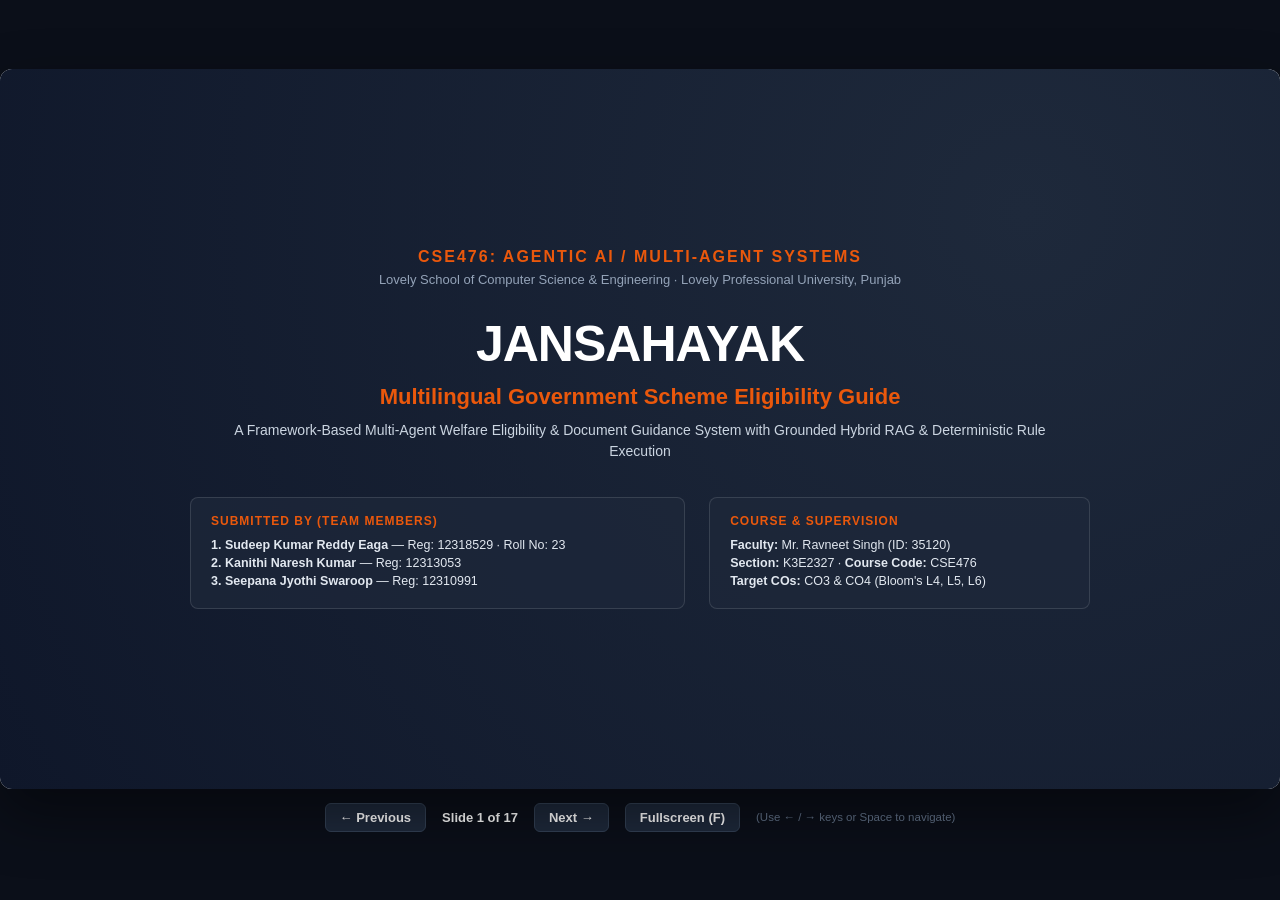
==== commit 0bf81bb5: "feat(presentation-ui-cache): add Slide 2 DFD and caching lifecycle, startup Redis pre-warming from D" ====
--- a/PRESENTATION.html
+++ b/PRESENTATION.html
@@ -347,6 +347,116 @@
     .nav-btn:hover {
       background: var(--saffron);
     }
+
+    /* DFD Diagram Styles */
+    .dfd-flow {
+      display: flex;
+      flex-direction: column;
+      gap: 6px;
+      align-items: stretch;
+    }
+
+    .dfd-step {
+      background: #f8fafc;
+      border: 1.5px solid #cbd5e1;
+      border-radius: 8px;
+      padding: 7px 12px;
+      display: flex;
+      align-items: center;
+      gap: 10px;
+    }
+
+    .dfd-step.dfd-citizen {
+      background: #eff6ff;
+      border-color: #93c5fd;
+    }
+
+    .dfd-step.dfd-cache {
+      background: #fefce8;
+      border-color: #fde047;
+    }
+
+    .dfd-step.dfd-agent {
+      background: #f0fdf4;
+      border-color: #86efac;
+    }
+
+    .dfd-step.dfd-output {
+      background: #faf5ff;
+      border-color: #d8b4fe;
+    }
+
+    .dfd-num {
+      width: 22px;
+      height: 22px;
+      border-radius: 50%;
+      background: var(--navy);
+      color: #ffffff;
+      font-size: 11px;
+      font-weight: 800;
+      display: flex;
+      align-items: center;
+      justify-content: center;
+      flex-shrink: 0;
+    }
+
+    .dfd-text {
+      display: flex;
+      flex-direction: column;
+      font-size: 11.5px;
+      line-height: 1.3;
+    }
+
+    .dfd-text strong {
+      color: #0f172a;
+      font-size: 12px;
+    }
+
+    .dfd-text span {
+      color: #64748b;
+      font-size: 10.5px;
+    }
+
+    .dfd-arrow-down {
+      text-align: center;
+      color: #94a3b8;
+      font-size: 12px;
+      line-height: 1;
+      margin: -2px 0;
+    }
+
+    .dfd-tag {
+      font-size: 9.5px;
+      background: #e2e8f0;
+      color: #475569;
+      padding: 1px 6px;
+      border-radius: 10px;
+      font-weight: 600;
+      display: inline-block;
+      margin-left: 4px;
+    }
+
+    .dfd-memory-box {
+      background: #f1f5f9;
+      border: 1.5px dashed #64748b;
+      border-radius: 8px;
+      padding: 6px 12px;
+      text-align: center;
+      display: flex;
+      flex-direction: column;
+      font-size: 11px;
+      line-height: 1.25;
+    }
+
+    .dfd-memory-box strong {
+      color: var(--navy);
+      font-size: 11.5px;
+    }
+
+    .dfd-memory-box span {
+      color: #64748b;
+      font-size: 10px;
+    }
   </style>
 </head>
 <body>
@@ -379,8 +489,106 @@
       </div>
     </div>
 
-    <!-- SLIDE 2: Problem Statement & Motivation -->
+    <!-- SLIDE 2: Multi-Agent DFD & Query Lifecycle -->
     <div class="slide" id="slide-2">
+      <div class="slide-header">
+        <div class="slide-tag">System Architecture &amp; Data Flow Diagram (DFD)</div>
+        <div class="slide-title">Multi-Agent DFD, Query Caching Lifecycle &amp; Interactive Guidance</div>
+      </div>
+      <div class="slide-body grid-2">
+        <div class="card">
+          <div class="card-title">Detailed Agentic Data Flow Diagram (DFD)</div>
+          <div class="card-content">
+            <div class="dfd-flow">
+              <div class="dfd-step dfd-citizen">
+                <span class="dfd-num">1</span>
+                <div class="dfd-text">
+                  <strong>Citizen Input (Voice STT / Text)</strong>
+                  <span>12 Languages (en, hi, pa, te, ta, bn, mr, kn, gu, ml, or, ur)</span>
+                </div>
+              </div>
+              <div class="dfd-arrow-down">&darr;</div>
+
+              <div class="dfd-step dfd-cache">
+                <span class="dfd-num">2</span>
+                <div class="dfd-text">
+                  <strong>Redis Two-Tier Cache Lookup (Profile + Query Hash)</strong>
+                  <span>Exact O(1) &amp; Cosine Semantic &ge; 0.90 &bull; Hit &rarr; Sub-5ms Return (0 Tokens)</span>
+                </div>
+              </div>
+              <div class="dfd-arrow-down">&darr; <span class="dfd-tag">Cache Miss / Live Chain</span></div>
+
+              <div class="dfd-step dfd-agent">
+                <span class="dfd-num">3</span>
+                <div class="dfd-text">
+                  <strong>Profile Intake Agent</strong>
+                  <span>Script Detection, Indic/Urdu Numerals &rarr; 14 Slots &rarr; Shared Memory</span>
+                </div>
+              </div>
+              <div class="dfd-arrow-down">&darr;</div>
+
+              <div class="dfd-memory-box">
+                <strong>Shared UserProfileMemory (PostgreSQL 16 + Redis Blackboard)</strong>
+                <span>All 6 specialized agents read and write atomic state snapshots</span>
+              </div>
+              <div class="dfd-arrow-down">&darr;</div>
+
+              <div class="dfd-step dfd-agent">
+                <span class="dfd-num">4</span>
+                <div class="dfd-text">
+                  <strong>Scheme Retrieval (Hybrid RAG) &amp; Eligibility Rule (Deterministic AST)</strong>
+                  <span>BM25 + Trigram Vector Retrieval &bull; Mathematical Rule Engine (17 Schemes)</span>
+                </div>
+              </div>
+              <div class="dfd-arrow-down">&darr;</div>
+
+              <div class="dfd-step dfd-agent">
+                <span class="dfd-num">5</span>
+                <div class="dfd-text">
+                  <strong>Document Checklist &amp; Guide Manager (GroundingGate) &amp; Language Reviewer</strong>
+                  <span>Deduplicated Docs &bull; 3 Invariant Checks &bull; Verbatim Scheme Name Preservation</span>
+                </div>
+              </div>
+              <div class="dfd-arrow-down">&darr;</div>
+
+              <div class="dfd-step dfd-output">
+                <span class="dfd-num">6</span>
+                <div class="dfd-text">
+                  <strong>Verified Guide Output &amp; Write-Through Cache</strong>
+                  <span>Persist in PostgreSQL CITIZEN_SESSIONS &amp; Cache in Redis &bull; Localized UI</span>
+                </div>
+              </div>
+            </div>
+          </div>
+        </div>
+
+        <div class="card">
+          <div class="card-title">Intelligent Caching, Startup Pre-Warming &amp; Citizen Guidance</div>
+          <div class="card-content">
+            <p><strong>1. Query Caching &amp; DB Storage Lifecycle:</strong><br>
+            &bull; <em>New Query:</em> Executes 6-agent pipeline, persists to PostgreSQL (<code>CITIZEN_SESSIONS</code>, <code>query_cache_audit</code>), and writes through to Redis.<br>
+            &bull; <em>Repeated Query:</em> Fetches directly from Redis Cache / DB, <strong>reducing computation power by 99%</strong> (0 LLM tokens, 0 agent invocations, sub-5ms latency).<br>
+            &bull; <em>Startup Cache Pre-Warming:</em> At session/server boot, all 17 welfare schemes, policy chunks, 256-dim trigram vector embeddings, and known cached queries from PostgreSQL are pre-loaded into Redis cache so queries hit high-speed RAM immediately.</p>
+
+            <p><strong>2. Missing Info &amp; Dynamic Clarifications (Zero Doubts):</strong><br>
+            If a scheme requires additional parameters (e.g. land acreage, girl child age, BPL card), the system identifies the gap and actively prompts the user with 1-click clarification chips, eliminating citizen confusion.</p>
+
+            <p><strong>3. Transparent Rejection Reasons:</strong><br>
+            For non-matched schemes, the system explicitly details the exact failed rule boundaries (e.g. <code>Income ₹7.5L &gt; ₹6L cap</code>, <code>Owns pucca house</code>) along with direct official portal URLs.</p>
+
+            <p><strong>4. Step-by-Step Portal Application Instructions in Citizen's Desired Language:</strong><br>
+            Clicking on any scheme card on the UI opens an interactive walkthrough displaying step-by-step portal procedures, required documents with issuing offices, and direct official <code>.gov.in</code> portal links.</p>
+          </div>
+        </div>
+      </div>
+      <div class="slide-footer">
+        <span>JanSahayak: Multilingual Government Scheme Eligibility Guide | LPU CSE476</span>
+        <span>2 / 17</span>
+      </div>
+    </div>
+
+    <!-- SLIDE 3: Problem Statement & Motivation -->
+    <div class="slide" id="slide-3">
       <div class="slide-header">
         <div class="slide-tag">Problem Statement &amp; Motivation</div>
         <div class="slide-title">The Citizen Welfare Access Dilemma in India</div>
@@ -407,12 +615,12 @@
       </div>
       <div class="slide-footer">
         <span>JanSahayak: Multilingual Government Scheme Eligibility Guide | LPU CSE476</span>
-        <span>2 / 16</span>
-      </div>
-    </div>
-
-    <!-- SLIDE 3: Microservices Topology -->
-    <div class="slide" id="slide-3">
+        <span>3 / 17</span>
+      </div>
+    </div>
+
+    <!-- SLIDE 4: Microservices Topology -->
+    <div class="slide" id="slide-4">
       <div class="slide-header">
         <div class="slide-tag">System Architecture</div>
         <div class="slide-title">Decoupled Microservice Topology &amp; Ports</div>
@@ -443,12 +651,12 @@
       </div>
       <div class="slide-footer">
         <span>JanSahayak: Multilingual Government Scheme Eligibility Guide | LPU CSE476</span>
-        <span>3 / 16</span>
-      </div>
-    </div>
-
-    <!-- SLIDE 4: Multi-Agent Sequential Pipeline -->
-    <div class="slide" id="slide-4">
+        <span>4 / 17</span>
+      </div>
+    </div>
+
+    <!-- SLIDE 5: Multi-Agent Sequential Pipeline -->
+    <div class="slide" id="slide-5">
       <div class="slide-header">
         <div class="slide-tag">Multi-Agent Coordination</div>
         <div class="slide-title">Microsoft Agent Framework Sequential Orchestration</div>
@@ -475,12 +683,12 @@
       </div>
       <div class="slide-footer">
         <span>JanSahayak: Multilingual Government Scheme Eligibility Guide | LPU CSE476</span>
-        <span>4 / 16</span>
-      </div>
-    </div>
-
-    <!-- SLIDE 5: Agent 1 - Profile Intake Agent -->
-    <div class="slide" id="slide-5">
+        <span>5 / 17</span>
+      </div>
+    </div>
+
+    <!-- SLIDE 6: Agent 1 - Profile Intake Agent -->
+    <div class="slide" id="slide-6">
       <div class="slide-header">
         <div class="slide-tag">Specialized Agent 1 / 6</div>
         <div class="slide-title">Profile Intake Agent (Language &amp; Demographics)</div>
@@ -508,12 +716,12 @@
       </div>
       <div class="slide-footer">
         <span>JanSahayak: Multilingual Government Scheme Eligibility Guide | LPU CSE476</span>
-        <span>5 / 16</span>
-      </div>
-    </div>
-
-    <!-- SLIDE 6: Agent 2 - Scheme Retrieval Agent -->
-    <div class="slide" id="slide-6">
+        <span>6 / 17</span>
+      </div>
+    </div>
+
+    <!-- SLIDE 7: Agent 2 - Scheme Retrieval Agent -->
+    <div class="slide" id="slide-7">
       <div class="slide-header">
         <div class="slide-tag">Specialized Agent 2 / 6</div>
         <div class="slide-title">Scheme Retrieval Agent (Hybrid BM25 + Vector RAG)</div>
@@ -541,12 +749,12 @@
       </div>
       <div class="slide-footer">
         <span>JanSahayak: Multilingual Government Scheme Eligibility Guide | LPU CSE476</span>
-        <span>6 / 16</span>
-      </div>
-    </div>
-
-    <!-- SLIDE 7: Agent 3 - Eligibility Rule Agent -->
-    <div class="slide" id="slide-7">
+        <span>7 / 17</span>
+      </div>
+    </div>
+
+    <!-- SLIDE 8: Agent 3 - Eligibility Rule Agent -->
+    <div class="slide" id="slide-8">
       <div class="slide-header">
         <div class="slide-tag">Specialized Agent 3 / 6</div>
         <div class="slide-title">Eligibility Rule Agent (Deterministic Strategy Engine)</div>
@@ -577,12 +785,12 @@
       </div>
       <div class="slide-footer">
         <span>JanSahayak: Multilingual Government Scheme Eligibility Guide | LPU CSE476</span>
-        <span>7 / 16</span>
-      </div>
-    </div>
-
-    <!-- SLIDE 8: Agent 4 - Document Checklist Agent -->
-    <div class="slide" id="slide-8">
+        <span>8 / 17</span>
+      </div>
+    </div>
+
+    <!-- SLIDE 9: Agent 4 - Document Checklist Agent -->
+    <div class="slide" id="slide-9">
       <div class="slide-header">
         <div class="slide-tag">Specialized Agent 4 / 6</div>
         <div class="slide-title">Document Checklist Agent (Deduplication &amp; Authorities)</div>
@@ -612,12 +820,12 @@
       </div>
       <div class="slide-footer">
         <span>JanSahayak: Multilingual Government Scheme Eligibility Guide | LPU CSE476</span>
-        <span>8 / 16</span>
-      </div>
-    </div>
-
-    <!-- SLIDE 9: Agent 5 - Guide Manager & GroundingGate -->
-    <div class="slide" id="slide-9">
+        <span>9 / 17</span>
+      </div>
+    </div>
+
+    <!-- SLIDE 10: Agent 5 - Guide Manager & GroundingGate -->
+    <div class="slide" id="slide-10">
       <div class="slide-header">
         <div class="slide-tag">Specialized Agent 5 / 6</div>
         <div class="slide-title">Guide Manager Agent &amp; GroundingGate Verification</div>
@@ -634,26 +842,25 @@
           </div>
         </div>
         <div class="card">
-          <div class="card-title">Structured Multilingual Guide Synthesis</div>
-          <div class="card-content">
-            <p><strong>Standardized 4-Part Guide Layout:</strong><br>
-            1. <strong>Greeting &amp; Count:</strong> Localized cultural greeting &amp; eligible count.<br>
-            2. <strong>Eligible Schemes:</strong> Official name verbatim, localized benefit summary, explicit qualification reasons.<br>
-            3. <strong>Consolidated Documents:</strong> Deduplicated papers with issuing authorities.<br>
-            4. <strong>Step-by-Step Application Steps:</strong> Official portal link, local CSC action items, and toll-free helpline numbers.</p>
-            <p><strong>Potential Schemes Section:</strong> Highlights programs unlocked if missing facts are provided.</p>
+          <div class="card-title">Direct Official Portals for Matched &amp; Non-Matched Policies</div>
+          <div class="card-content">
+            <p><strong>Official Portals for Every Evaluated Policy:</strong><br>
+            &bull; <strong>Eligible Schemes (Matched):</strong> Official scheme title verbatim, benefit summary, qualification reasons, step-by-step workflow, and direct official portal link (<code>.gov.in / .nic.in</code>).<br>
+            &bull; <strong>Potential Schemes (Pending Facts):</strong> Lists missing criteria + direct portal link to confirm requirements.<br>
+            &bull; <strong>Non-Matched Schemes (Other Evaluated Policies):</strong> Transparent explanation of why the profile didn't qualify AND a direct official government portal link so the citizen can learn more directly from the ministry.</p>
+            <p><strong>Transparent Citizen Empowerment:</strong> Citizens never reach a dead end. Even when disqualified by deterministic rules, direct links allow exploring policy guidelines, future amendments, and official contacts.</p>
             <p><strong>Memory Contract:</strong> Writes <code>grounding_report</code> and <code>draft_guide_text</code>.</p>
           </div>
         </div>
       </div>
       <div class="slide-footer">
         <span>JanSahayak: Multilingual Government Scheme Eligibility Guide | LPU CSE476</span>
-        <span>9 / 16</span>
-      </div>
-    </div>
-
-    <!-- SLIDE 10: Agent 6 - Language-Consistency Reviewer Agent -->
-    <div class="slide" id="slide-10">
+        <span>10 / 17</span>
+      </div>
+    </div>
+
+    <!-- SLIDE 11: Agent 6 - Language-Consistency Reviewer Agent -->
+    <div class="slide" id="slide-11">
       <div class="slide-header">
         <div class="slide-tag">Specialized Agent 6 / 6 (Group-of-3 Add-On)</div>
         <div class="slide-title">Language Reviewer Agent (Quality Assurance &amp; Auto-Repair)</div>
@@ -681,12 +888,12 @@
       </div>
       <div class="slide-footer">
         <span>JanSahayak: Multilingual Government Scheme Eligibility Guide | LPU CSE476</span>
-        <span>10 / 16</span>
-      </div>
-    </div>
-
-    <!-- SLIDE 11: Multilingual Voice & Speech Service -->
-    <div class="slide" id="slide-11">
+        <span>11 / 17</span>
+      </div>
+    </div>
+
+    <!-- SLIDE 12: Multilingual Voice & Speech Service -->
+    <div class="slide" id="slide-12">
       <div class="slide-header">
         <div class="slide-tag">Multilingual NLP &amp; Voice</div>
         <div class="slide-title">Voice &amp; Speech Microservice (:8004)</div>
@@ -707,23 +914,23 @@
           </div>
         </div>
         <div class="card">
-          <div class="card-title">Speech-to-Text &amp; Text-to-Speech Architecture</div>
-          <div class="card-content">
-            <p><strong>Decoupled Voice Microservice (:8004):</strong> Exposes locale metadata and speech sanitization endpoints, insulating core agent reasoning from speech processing.</p>
-            <p><strong>Speech-to-Text (STT):</strong> Integrated via browser <code>webkitSpeechRecognition</code> with BCP-47 locale auto-selection. Real-time interim feedback and auto-dispatch.</p>
-            <p><strong>Markdown-to-Speech Sanitizer:</strong> <code>POST /api/v1/voice/sanitize-speech</code> strips Markdown tables, URLs, emojis, and hashtags into clean, fluent sentences suitable for speech synthesis.</p>
-            <p><strong>Non-Blocking Fallback:</strong> If microphone access is denied or unavailable, normal text input continues uninterrupted.</p>
-          </div>
-        </div>
-      </div>
-      <div class="slide-footer">
-        <span>JanSahayak: Multilingual Government Scheme Eligibility Guide | LPU CSE476</span>
-        <span>11 / 16</span>
-      </div>
-    </div>
-
-    <!-- SLIDE 12: Database Design & Redis Caching -->
-    <div class="slide" id="slide-12">
+          <div class="card-title">Dynamic Localization, Voice Wave &amp; Scheme Analytics</div>
+          <div class="card-content">
+            <p><strong>Full-Page Dynamic UI Localization:</strong> Selecting any of the 12 languages instantly updates all navbar headers, tabs, forms, voice status, and scheme metrics without page reload.</p>
+            <p><strong>Live Audio Wave Equalizer:</strong> 6-bar dynamic pulsating equalizer in the voice dock responding in real time to microphone dictation (STT) and read-aloud playback (TTS).</p>
+            <p><strong>Scheme Analytics &amp; Visual KPI Matrix:</strong> Each scheme card features an SVG radial match gauge (100%/75%/35%), financial benefit KPI pill, 4-bar comparative analytics (Match, Financial Index, Process Ease, Document Simplicity), and sector filter toolbar.</p>
+            <p><strong>Markdown-to-Speech Sanitizer (:8004):</strong> <code>POST /api/v1/voice/sanitize-speech</code> strips Markdown tables, URLs, emojis, and hashtags into clean, fluent sentences suitable for speech synthesis.</p>
+          </div>
+        </div>
+      </div>
+      <div class="slide-footer">
+        <span>JanSahayak: Multilingual Government Scheme Eligibility Guide | LPU CSE476</span>
+        <span>12 / 17</span>
+      </div>
+    </div>
+
+    <!-- SLIDE 13: Database Design & Redis Caching -->
+    <div class="slide" id="slide-13">
       <div class="slide-header">
         <div class="slide-tag">Data &amp; Caching Architecture</div>
         <div class="slide-title">PostgreSQL 16 Schema &amp; Two-Tier Redis Cache</div>
@@ -756,12 +963,12 @@
       </div>
       <div class="slide-footer">
         <span>JanSahayak: Multilingual Government Scheme Eligibility Guide | LPU CSE476</span>
-        <span>12 / 16</span>
-      </div>
-    </div>
-
-    <!-- SLIDE 13: Software Engineering & LLD -->
-    <div class="slide" id="slide-13">
+        <span>13 / 17</span>
+      </div>
+    </div>
+
+    <!-- SLIDE 14: Software Engineering & LLD -->
+    <div class="slide" id="slide-14">
       <div class="slide-header">
         <div class="slide-tag">Low-Level Design (LLD)</div>
         <div class="slide-title">Software Engineering Rigor: SOLID Principles &amp; Design Patterns</div>
@@ -788,12 +995,12 @@
       </div>
       <div class="slide-footer">
         <span>JanSahayak: Multilingual Government Scheme Eligibility Guide | LPU CSE476</span>
-        <span>13 / 16</span>
-      </div>
-    </div>
-
-    <!-- SLIDE 14: Evaluation & Benchmark -->
-    <div class="slide" id="slide-14">
+        <span>14 / 17</span>
+      </div>
+    </div>
+
+    <!-- SLIDE 15: Evaluation & Benchmark -->
+    <div class="slide" id="slide-15">
       <div class="slide-header">
         <div class="slide-tag">CO3 &amp; CO4 Evaluation</div>
         <div class="slide-title">Quantitative Evaluation Benchmark (10 Multilingual Profiles)</div>
@@ -885,12 +1092,12 @@
       </div>
       <div class="slide-footer">
         <span>JanSahayak: Multilingual Government Scheme Eligibility Guide | LPU CSE476</span>
-        <span>14 / 16</span>
-      </div>
-    </div>
-
-    <!-- SLIDE 15: Deployment & Execution -->
-    <div class="slide" id="slide-15">
+        <span>15 / 17</span>
+      </div>
+    </div>
+
+    <!-- SLIDE 16: Deployment & Execution -->
+    <div class="slide" id="slide-16">
       <div class="slide-header">
         <div class="slide-tag">Deployment &amp; Execution</div>
         <div class="slide-title">Three Deployment Modes &amp; Automated Verification</div>
@@ -942,12 +1149,12 @@
       </div>
       <div class="slide-footer">
         <span>JanSahayak: Multilingual Government Scheme Eligibility Guide | LPU CSE476</span>
-        <span>15 / 16</span>
-      </div>
-    </div>
-
-    <!-- SLIDE 16: Summary, Academic Impact & Future Roadmap -->
-    <div class="slide" id="slide-16">
+        <span>16 / 17</span>
+      </div>
+    </div>
+
+    <!-- SLIDE 17: Summary, Academic Impact & Future Roadmap -->
+    <div class="slide" id="slide-17">
       <div class="slide-header">
         <div class="slide-tag">Conclusion &amp; Q&amp;A</div>
         <div class="slide-title">Academic Attainment, Future Roadmap &amp; Project Links</div>
@@ -982,7 +1189,7 @@
       </div>
       <div class="slide-footer">
         <span>JanSahayak: Multilingual Government Scheme Eligibility Guide | LPU CSE476</span>
-        <span>16 / 16</span>
+        <span>17 / 17</span>
       </div>
     </div>
 
@@ -991,7 +1198,7 @@
   <!-- Interactive Controls Bar -->
   <div class="controls-bar">
     <button class="nav-btn" onclick="prevSlide()">&larr; Previous</button>
-    <span id="slideIndicator" style="font-weight: 700; color: #ffffff;">Slide 1 of 16</span>
+    <span id="slideIndicator" style="font-weight: 700; color: #ffffff;">Slide 1 of 17</span>
     <button class="nav-btn" onclick="nextSlide()">Next &rarr;</button>
     <button class="nav-btn" onclick="toggleFullscreen()">Fullscreen (F)</button>
     <span style="font-size: 11.5px; color: #64748b;">(Use &larr; / &rarr; keys or Space to navigate)</span>
@@ -999,7 +1206,7 @@
 
   <script>
     let currentSlide = 1;
-    const totalSlides = 16;
+    const totalSlides = 17;
 
     function showSlide(index) {
       if (index < 1) index = 1;
